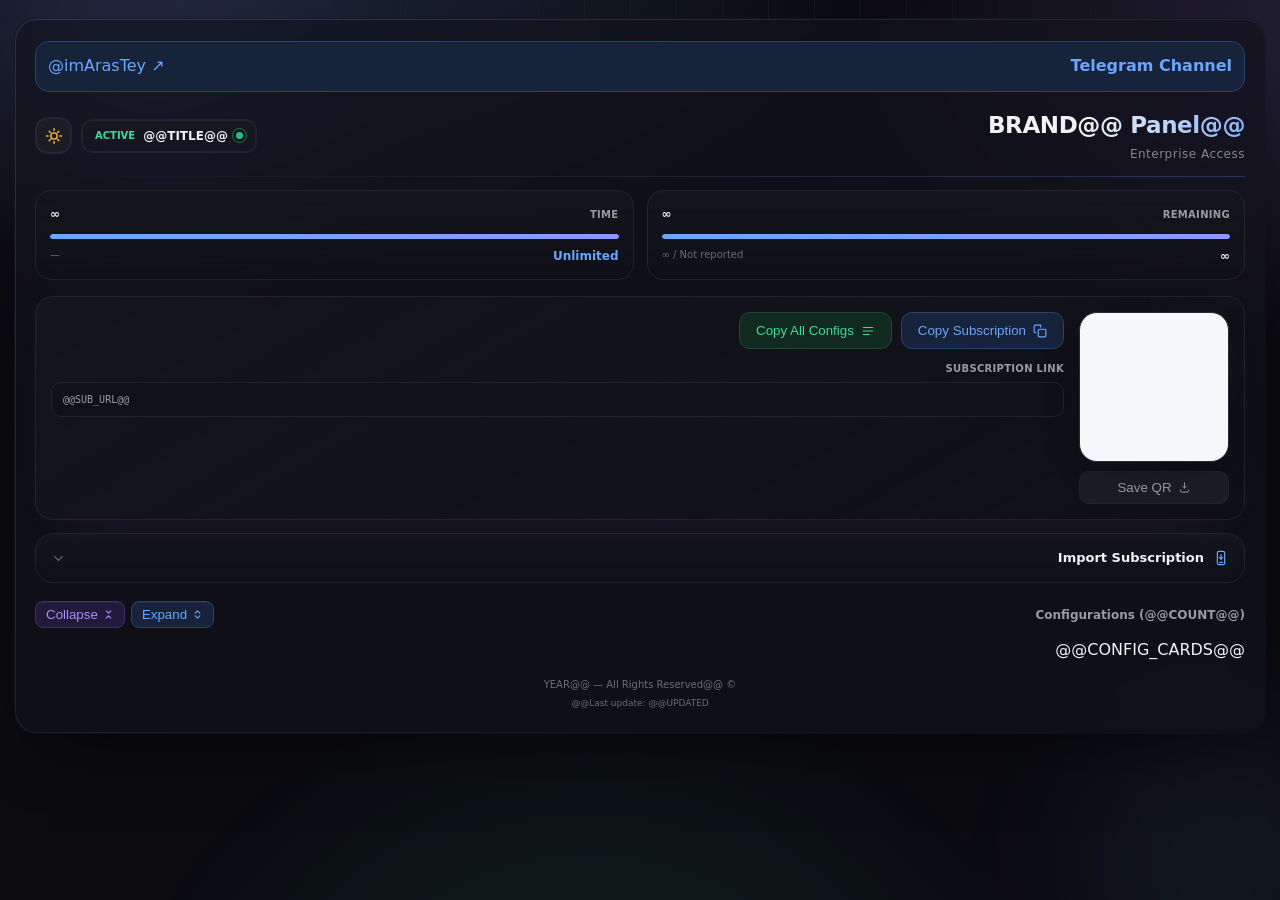
==== console/api/lunel_console/services/subscription.html @ 228e1fcc "feat: redesign both panels with motion system, add data management, remove orphan panel.py" ====
<!DOCTYPE html>
<html lang="fa" dir="rtl" data-theme="dark">
<head>
<meta charset="UTF-8">
<meta name="viewport" content="width=device-width, initial-scale=1.0">
<meta name="color-scheme" content="dark light">
<meta name="theme-color" content="#0b0b10" id="metaThemeColor">
<meta name="robots" content="noindex, nofollow">
<title>@@BRAND@@ Panel</title>
<script>
(function(){try{var s=localStorage.getItem('vpn_theme');document.documentElement.setAttribute('data-theme',s==='light'?'light':'dark');}catch(e){document.documentElement.setAttribute('data-theme','dark');}})();
</script>
<style>
*{margin:0;padding:0;box-sizing:border-box;-webkit-tap-highlight-color:transparent;-webkit-touch-callout:none}
*:focus,*:focus-visible,*:active{outline:none!important;box-shadow:none!important}
button::-moz-focus-inner{border:0}
:root,html[data-theme="dark"]{--bg:#0b0b10;--card:#121219;--card-border:#22222c;--fg:#f2f2f5;--muted:#9a9aa4;--dim:#6c6c78;--code:#9a9aa4;--line:#23232e;--soft:#181820;--panel:#15151d;--panel-border:#23232e;--raise:#1c1c25;--raise-hover:#26262f;--inset:#101017;--track:#26262f;--blue:#6aa6ff;--blue-bg:#16233a;--blue-bg-hover:#1d3050;--blue-border:#26456f;--green:#3ddc9a;--green-bg:#12291f;--green-bg-hover:#173726;--green-border:#1f4a34;--amber:#f2b544;--amber-bg:#2a2213;--amber-bg-hover:#372c17;--amber-border:#4a3a1c;--violet:#a98bfa;--violet-bg:#221a3a;--violet-bg-hover:#2d2250;--violet-border:#3d2f6b;--red:#f87171;--ok:#22c07f;--warn:#e0a020;--danger:#ef4444;--time:#4a8dff;--qr-plate:#f6f7fb;--qr-plate-border:#2a2a36;--qr-ink:#0b0b10;--qr-eye:#0a5fd8;--sel:rgba(255,255,255,.14);--icon-sun:block;--icon-moon:none}
html[data-theme="light"]{--bg:#f2f4f8;--card:#ffffff;--card-border:#e2e6ee;--fg:#111827;--muted:#5b6473;--dim:#8b93a3;--code:#475569;--line:#e5e8ef;--soft:#f5f7fa;--panel:#f8f9fc;--panel-border:#e5e8ef;--inset:#f1f3f8;--raise:#f1f3f8;--raise-hover:#e6e9f1;--track:#e2e6ee;--blue:#0a5fd8;--blue-bg:#e8f0fe;--blue-bg-hover:#d8e6fd;--blue-border:#bcd4f8;--green:#047857;--green-bg:#e6f5ef;--green-bg-hover:#d6efe4;--green-border:#bfe3d3;--amber:#a16207;--amber-bg:#fdf3e0;--amber-bg-hover:#fbebcd;--amber-border:#f2ddb4;--violet:#6d28d9;--violet-bg:#f0eafd;--violet-bg-hover:#e6dcfb;--violet-border:#d8c9f6;--red:#dc2626;--ok:#059669;--warn:#d97706;--danger:#dc2626;--time:#0a5fd8;--qr-plate:#ffffff;--qr-plate-border:#e2e6ee;--qr-ink:#111827;--qr-eye:#0a5fd8;--sel:rgba(17,24,39,.12);--icon-sun:none;--icon-moon:block}
:root{--e:cubic-bezier(.22,1,.36,1);--e2:cubic-bezier(.4,0,.2,1);--t1:.16s;--t2:.26s;--t3:.36s}
::selection{background:var(--sel);color:inherit}
html{scroll-behavior:smooth}
html,body{background:var(--bg)}
body{font-family:'Inter',system-ui,-apple-system,'Segoe UI',Tahoma,sans-serif;color:var(--fg);min-height:100vh;display:flex;align-items:flex-start;justify-content:center;padding:18px 14px;-webkit-font-smoothing:antialiased;line-height:1.55;overflow-x:hidden}
button,.head,.import-head,.qr-plate,.user-area,.badge,.num,.os-title,.label{-webkit-user-select:none;-moz-user-select:none;user-select:none}
.theming .tz,.theming body{transition:background-color var(--t3) var(--e2),color var(--t3) var(--e2),border-color var(--t3) var(--e2)}
.container{width:100%;max-width:800px;margin:0 auto}
.card{background:var(--card);border:1px solid var(--card-border);border-radius:16px;padding:22px 20px;animation:rise .34s var(--e) both}
@keyframes rise{from{opacity:0;transform:translate3d(0,10px,0)}to{opacity:1;transform:none}}
@keyframes grow{from{transform:scaleX(0)}to{transform:scaleX(1)}}
@keyframes qrin{from{opacity:0;transform:scale(.96)}to{opacity:1;transform:none}}
.header-section{display:flex;flex-wrap:wrap;align-items:center;justify-content:space-between;gap:12px;margin-bottom:18px}
.header-title{font-size:21px;font-weight:700;letter-spacing:-.2px}
.header-sub{font-size:12px;color:var(--muted);margin-top:2px}
.header-right{display:flex;align-items:center;gap:9px;flex-wrap:wrap}
.user-area{display:flex;align-items:center;gap:8px;padding:7px 13px;border-radius:11px;background:var(--soft);border:1px solid var(--line);font-size:12px;max-width:100%}
.user-area .uname{font-weight:600;overflow:hidden;text-overflow:ellipsis;white-space:nowrap;max-width:160px}
.user-area .st{font-size:10px;font-weight:700;text-transform:uppercase}
.dot-status{width:7px;height:7px;border-radius:50%;flex:0 0 auto}
.s-active .dot-status{background:var(--ok)}.s-active .st{color:var(--green)}
.s-disabled .dot-status{background:var(--dim)}.s-disabled .st{color:var(--dim)}
.s-expired .dot-status,.s-limited .dot-status{background:var(--danger)}
.s-expired .st,.s-limited .st{color:var(--red)}
.theme-toggle{width:37px;height:37px;flex:0 0 auto;border-radius:12px;border:1px solid var(--line);background:var(--raise);color:var(--fg);cursor:pointer;display:grid;place-items:center;transition:background-color var(--t1) var(--e2),transform var(--t1) var(--e2)}
.theme-toggle:hover{background:var(--raise-hover)}
.theme-toggle:active{transform:scale(.93)}
.theme-toggle svg{width:18px;height:18px}
.theme-toggle .i-sun{display:var(--icon-sun);color:var(--amber)}
.theme-toggle .i-moon{display:var(--icon-moon);color:var(--blue)}
.stats-grid{display:grid;grid-template-columns:1fr 1fr;gap:11px;margin-bottom:16px}
.stat-card{background:var(--panel);border:1px solid var(--panel-border);border-radius:13px;padding:14px}
.stat-card .label{display:flex;align-items:center;justify-content:space-between;color:var(--muted);font-size:10px;font-weight:600;text-transform:uppercase;letter-spacing:.3px}
.stat-card .label .pct{color:var(--fg);font-size:12px;font-weight:700}
.stat-card .bar{height:5px;border-radius:5px;background:var(--track);overflow:hidden;margin:10px 0 8px}
.stat-card .bar .fill{height:100%;border-radius:5px;transform-origin:right center;animation:grow .6s var(--e) both}
.stat-card .values{display:flex;justify-content:space-between;color:var(--dim);font-size:10px;gap:8px}
.stat-card .values b{color:var(--fg);font-size:12px}
.subscription-section{display:flex;gap:15px;align-items:flex-start;padding:15px;border-radius:13px;margin-bottom:13px;background:var(--panel);border:1px solid var(--panel-border)}
.qr-col{display:flex;flex-direction:column;align-items:center;gap:9px;flex-shrink:0}
.qr-plate{width:150px;height:150px;border-radius:18px;background:var(--qr-plate);border:1px solid var(--qr-plate-border);display:grid;place-items:center;cursor:pointer;overflow:hidden;transition:transform var(--t2) var(--e),border-color var(--t2) var(--e2)}
.qr-plate:hover{transform:translate3d(0,-2px,0);border-color:var(--qr-eye)}
.qr-plate:active{transform:scale(.98)}
.qr-plate svg,.qr-plate canvas,.qr-plate img{width:100%!important;height:100%!important;display:block;animation:qrin .3s var(--e) both}
.qr-save{display:inline-flex;align-items:center;justify-content:center;gap:6px;width:100%;padding:8px 0;border-radius:10px;border:1px solid var(--line);background:var(--raise);color:var(--muted);font:600 10px inherit;cursor:pointer;transition:background-color var(--t1) var(--e2),color var(--t1) var(--e2),transform var(--t1) var(--e2)}
.qr-save:hover{background:var(--raise-hover);color:var(--fg);transform:translate3d(0,-1px,0)}
.qr-save:active{transform:scale(.96)}
.qr-save svg{width:13px;height:13px}
.qr-save.done{background:var(--green-bg);color:var(--green);border-color:var(--green-border)}
.subscription-info{flex:1;min-width:0}
.actions-row{display:flex;gap:9px;flex-wrap:wrap;margin-bottom:12px}
.btn{display:inline-flex;align-items:center;justify-content:center;gap:7px;padding:10px 16px;border-radius:11px;border:1px solid var(--line);background:var(--raise);color:var(--fg);font:600 11px inherit;cursor:pointer;transition:background-color var(--t1) var(--e2),color var(--t1) var(--e2),transform var(--t1) var(--e2)}
.btn:hover{background:var(--raise-hover);transform:translate3d(0,-1px,0)}
.btn:active{transform:scale(.97)}
.btn svg{width:14px;height:14px;flex:0 0 auto}
.btn-primary{background:var(--blue-bg);color:var(--blue);border-color:var(--blue-border)}
.btn-primary:hover{background:var(--blue-bg-hover)}
.btn-success{background:var(--green-bg);color:var(--green);border-color:var(--green-border)}
.btn-success:hover{background:var(--green-bg-hover)}
.btn.done{background:var(--green-bg)!important;color:var(--green)!important;border-color:var(--green-border)!important}
.link-label{font-size:10px;color:var(--muted);font-weight:600;margin-bottom:5px;text-transform:uppercase;letter-spacing:.3px}
.link-url{padding:9px 11px;border-radius:10px;background:var(--inset);border:1px solid var(--panel-border);color:var(--code);font:10px/1.5 ui-monospace,Menlo,monospace;direction:ltr;text-align:left;overflow:hidden;text-overflow:ellipsis;white-space:nowrap}
.import-block{border:1px solid var(--line);border-radius:13px;background:var(--panel);margin-bottom:18px;overflow:hidden;transition:border-color var(--t2) var(--e2)}
.import-block.open{border-color:var(--blue-border)}
.import-head{display:flex;align-items:center;justify-content:space-between;gap:9px;padding:14px 15px;cursor:pointer;transition:background-color var(--t1) var(--e2)}
.import-head:hover{background:var(--soft)}
.import-head .t{display:flex;align-items:center;gap:9px;font-size:13px;font-weight:600}
.import-head svg.ic{width:16px;height:16px;color:var(--blue)}
.import-head .chev{color:var(--dim);display:flex}
.import-head .chev svg{transition:transform var(--t3) var(--e)}
.import-block.open .import-head .chev svg{transform:rotate(180deg)}
.acc{display:grid;grid-template-rows:0fr;transition:grid-template-rows var(--t3) var(--e)}
.open>.acc,.cfg-card.open .acc{grid-template-rows:1fr}
.acc>.clip{overflow:hidden;min-height:0}
.acc>.clip>.inner{opacity:0;transform:translate3d(0,-5px,0);transition:opacity var(--t2) var(--e2),transform var(--t2) var(--e2)}
.open>.acc>.clip>.inner,.cfg-card.open .acc>.clip>.inner{opacity:1;transform:none;transition-delay:.05s}
.no-anim .acc,.no-anim .acc>.clip>.inner{transition:none!important}
.import-inner{padding:0 15px 15px}
.os-group{margin-top:13px}
.os-title{font-size:10px;color:var(--muted);font-weight:700;text-transform:uppercase;letter-spacing:.4px;margin-bottom:8px}
.app-row{display:flex;flex-wrap:wrap;gap:8px}
.app-item{display:inline-flex;align-items:stretch;border:1px solid var(--line);border-radius:11px;overflow:hidden;background:var(--raise);transition:transform var(--t1) var(--e2)}
.app-item:hover{transform:translate3d(0,-1px,0)}
.app-btn{display:inline-flex;align-items:center;gap:8px;padding:9px 14px;border:0;background:transparent;color:var(--fg);font:600 11px inherit;cursor:pointer;transition:background-color var(--t1) var(--e2)}
.app-btn:hover{background:var(--raise-hover)}
.app-btn svg{width:14px;height:14px;color:var(--blue)}
.app-get{display:inline-flex;align-items:center;justify-content:center;padding:0 11px;border:0;border-right:1px solid var(--line);background:var(--soft);color:var(--muted);cursor:pointer;transition:background-color var(--t1) var(--e2),color var(--t1) var(--e2)}
.app-get:hover{background:var(--raise-hover);color:var(--fg)}
.app-get svg{width:15px;height:15px}
.import-note{margin-top:14px;font-size:10px;color:var(--dim);line-height:1.8}
.configs-header{display:flex;justify-content:space-between;align-items:center;gap:9px;margin-bottom:10px;color:var(--muted);font-size:12px;font-weight:600}
.controls-group{display:flex;gap:6px}
.control-btn{display:inline-flex;align-items:center;gap:5px;border-radius:8px;padding:6px 10px;height:27px;font:700 9px inherit;cursor:pointer;line-height:1;border:1px solid var(--line);background:var(--raise);color:var(--muted);transition:background-color var(--t1) var(--e2),transform var(--t1) var(--e2)}
.control-btn svg{width:11px;height:11px}
.control-btn:hover{transform:translate3d(0,-1px,0)}
.control-btn:active{transform:scale(.94)}
.control-btn.expand{background:var(--blue-bg);color:var(--blue);border-color:var(--blue-border)}
.control-btn.expand:hover{background:var(--blue-bg-hover)}
.control-btn.collapse{background:var(--violet-bg);color:var(--violet);border-color:var(--violet-border)}
.control-btn.collapse:hover{background:var(--violet-bg-hover)}
.config-list{display:grid;gap:8px}
.cfg-card{border-radius:13px;background:var(--panel);border:1px solid var(--line);transition:border-color var(--t2) var(--e2)}
.cfg-card:not(.open){content-visibility:auto;contain-intrinsic-size:auto 58px}
.cfg-card.open{border-color:var(--blue-border)}
.cfg-card .head{display:flex;align-items:center;gap:11px;padding:12px 14px;cursor:pointer;transition:background-color var(--t1) var(--e2)}
.cfg-card .head:hover{background:var(--soft)}
.cfg-card .num{width:28px;height:28px;min-width:28px;border-radius:9px;display:grid;place-items:center;background:var(--soft);color:var(--dim);font-size:10px;font-weight:700;transition:background-color var(--t2) var(--e2),color var(--t2) var(--e2)}
.cfg-card.open .num{background:var(--blue-bg);color:var(--blue)}
.cfg-card .flag{font-size:17px;line-height:1}
.cfg-card .info{min-width:0;flex:1}
.cfg-card .name{display:block;max-width:100%;font:500 12px ui-monospace,Menlo,monospace;color:var(--fg);white-space:nowrap;overflow:hidden;text-overflow:ellipsis}
.cfg-card .host{display:block;max-width:100%;font:10px ui-monospace,Menlo,monospace;color:var(--dim);direction:ltr;text-align:left;margin-top:3px;white-space:nowrap;overflow:hidden;text-overflow:ellipsis}
.cfg-card .badges{display:flex;gap:5px;flex-wrap:wrap;justify-content:flex-end}
.cfg-card .badge{font-size:9px;font-weight:700;padding:4px 8px;border-radius:6px;text-transform:uppercase;white-space:nowrap;background:var(--soft);color:var(--muted)}
.cfg-card .badge.vless,.cfg-card .badge.ws{background:var(--blue-bg);color:var(--blue)}
.cfg-card .badge.vmess{background:var(--green-bg);color:var(--green)}
.cfg-card .badge.trojan,.cfg-card .badge.xhttp{background:var(--amber-bg);color:var(--amber)}
.cfg-card .badge.ss{background:var(--violet-bg);color:var(--red)}
.cfg-card .badge.reality,.cfg-card .badge.grpc{background:var(--violet-bg);color:var(--violet)}
.cfg-card .badge.tls{background:var(--blue-bg);color:var(--blue)}
.cfg-card .arrow{color:var(--dim);flex:0 0 auto;display:flex}
.cfg-card .arrow svg{width:14px;height:14px;display:block;transition:transform var(--t3) var(--e)}
.cfg-card.open .arrow svg{transform:rotate(180deg)}
.cfg-inner{padding:0 14px 14px}
.details-grid{display:grid;grid-template-columns:repeat(3,1fr);gap:6px;padding:9px;border-radius:11px;background:var(--inset);margin-bottom:9px}
.detail-item{padding:8px;border-radius:9px;background:var(--soft);min-width:0}
.detail-item label{display:block;font-size:8px;color:var(--dim);text-transform:uppercase;font-weight:700;letter-spacing:.3px}
.detail-item span{display:block;margin-top:3px;font:10px ui-monospace,Menlo,monospace;color:var(--muted);direction:ltr;text-align:left;white-space:nowrap;overflow:hidden;text-overflow:ellipsis}
.link-row{display:flex;gap:8px;align-items:center}
.link-row input{flex:1;min-width:0;padding:9px 11px;border-radius:9px;border:1px solid var(--panel-border);background:var(--inset);color:var(--code);font:9px ui-monospace,Menlo,monospace;direction:ltr}
.copy-btn{display:inline-flex;align-items:center;justify-content:center;gap:6px;padding:0 14px;height:33px;border-radius:9px;border:1px solid var(--line);background:var(--raise);color:var(--fg);font:600 10px inherit;cursor:pointer;white-space:nowrap;transition:background-color var(--t1) var(--e2),color var(--t1) var(--e2),transform var(--t1) var(--e2)}
.copy-btn svg{width:12px;height:12px}
.copy-btn:hover{background:var(--raise-hover)}
.copy-btn:active{transform:scale(.96)}
.copy-btn.done{background:var(--green-bg);color:var(--green);border-color:var(--green-border)}
.empty-configs{padding:26px;text-align:center;color:var(--muted);font-size:14px;border:1px dashed var(--line);border-radius:13px;background:var(--panel)}
.meta-row{margin-top:16px;display:flex;flex-wrap:wrap;gap:7px 16px;font-size:10px;color:var(--dim)}
.footer{margin-top:14px;text-align:center;font-size:10px;color:var(--dim)}
.footer .update{font-size:9px;margin-top:4px}
@media(max-width:620px){.card{padding:18px 15px}.stats-grid{grid-template-columns:1fr;gap:9px}.subscription-section{flex-direction:column;align-items:center}.subscription-info{width:100%}.actions-row{justify-content:center}.actions-row .btn{flex:1 1 auto}.details-grid{grid-template-columns:repeat(2,1fr)}}
@media(max-width:430px){body{padding:12px 10px}.header-section{align-items:flex-start;flex-direction:column}.header-right{width:100%;justify-content:space-between}.cfg-card .host{display:none}.cfg-card .name{max-width:135px}.cfg-card .badges .badge:nth-child(n+3){display:none}.link-row{flex-wrap:wrap}.link-row input{width:100%;flex:1 0 100%}.copy-btn{height:35px;flex:1}}
.container,.card,.config-list,.cfg-card,.acc,.clip,.subscription-section{min-width:0;max-width:100%}
.config-list{grid-template-columns:minmax(0,1fr)}
.details-grid{grid-template-columns:repeat(3,minmax(0,1fr))}
.channel-banner{display:flex;flex-wrap:wrap;justify-content:space-between;gap:8px;padding:12px;margin-bottom:16px;border:1px solid var(--blue-border);border-radius:11px;background:var(--blue-bg);color:var(--blue);text-decoration:none;overflow-wrap:anywhere}
.channel-note{font-size:12px;color:var(--muted);margin-bottom:8px}
@media(max-width:620px){.details-grid{grid-template-columns:repeat(2,minmax(0,1fr))}.configs-header{flex-wrap:wrap}.cfg-card .head{gap:6px;padding:12px 9px}.cfg-card .badges{max-width:100px}.cfg-card .name{max-width:100%}.btn,.copy-btn,.control-btn,.app-btn,.app-get,.theme-toggle{min-height:44px}.link-row input{font-size:16px}.subscription-info{flex:auto}.channel-banner{font-size:13px}}
/* ═══════════════ Aurora FX · Glass · Motion ═══════════════ */
:root,html[data-theme="dark"]{--glow-a:rgba(106,166,255,.20);--glow-b:rgba(169,139,250,.18);--glow-c:rgba(61,220,154,.12);--glass:rgba(19,19,27,.66);--hair:rgba(255,255,255,.06)}
html[data-theme="light"]{--glow-a:rgba(10,95,216,.16);--glow-b:rgba(109,40,217,.14);--glow-c:rgba(4,120,87,.10);--glass:rgba(255,255,255,.82);--hair:rgba(16,24,40,.06)}
html{background:var(--bg)}
body{background:transparent}
.bg-fx{position:fixed;inset:0;z-index:-1;overflow:hidden;pointer-events:none;background:radial-gradient(1100px 620px at 18% -12%,var(--glow-a),transparent 62%),radial-gradient(900px 520px at 108% 4%,var(--glow-b),transparent 60%),radial-gradient(760px 620px at 46% 118%,var(--glow-c),transparent 62%)}
.bg-fx::before{content:"";position:absolute;inset:-60px;background-image:linear-gradient(var(--line) 1px,transparent 1px),linear-gradient(90deg,var(--line) 1px,transparent 1px);background-size:46px 46px;opacity:.5;-webkit-mask-image:radial-gradient(ellipse 80% 60% at 50% 0%,#000 5%,transparent 72%);mask-image:radial-gradient(ellipse 80% 60% at 50% 0%,#000 5%,transparent 72%);animation:gridDrift 30s linear infinite}
.bg-fx::after{content:"";position:absolute;width:46vmax;height:46vmax;left:-12vmax;top:-16vmax;border-radius:50%;background:radial-gradient(circle,var(--glow-b),transparent 62%);filter:blur(50px);opacity:.55;animation:orbA 22s ease-in-out infinite alternate}
.orb{position:absolute;width:38vmax;height:38vmax;right:-14vmax;bottom:-16vmax;border-radius:50%;background:radial-gradient(circle,var(--glow-a),transparent 62%);filter:blur(52px);opacity:.5;animation:orbB 26s ease-in-out infinite alternate}
@keyframes gridDrift{to{transform:translate3d(46px,46px,0)}}
@keyframes orbA{from{transform:translate3d(0,0,0) scale(1)}to{transform:translate3d(9vmax,7vmax,0) scale(1.18)}}
@keyframes orbB{from{transform:translate3d(0,0,0) scale(1.1)}to{transform:translate3d(-8vmax,-6vmax,0) scale(.92)}}
.card{position:relative;background:var(--glass);border:1px solid transparent;border-radius:22px;box-shadow:0 28px 70px -34px rgba(0,0,0,.72),0 1px 0 0 var(--hair) inset;backdrop-filter:blur(20px) saturate(150%);-webkit-backdrop-filter:blur(20px) saturate(150%);animation:rise .55s var(--e) both}
.card::before{content:"";position:absolute;inset:0;border-radius:inherit;padding:1px;background:linear-gradient(120deg,var(--glow-a),transparent 38%,transparent 62%,var(--glow-b));background-size:220% 220%;-webkit-mask:linear-gradient(#000 0 0) content-box,linear-gradient(#000 0 0);-webkit-mask-composite:xor;mask-composite:exclude;pointer-events:none;animation:borderFlow 16s linear infinite}
@keyframes borderFlow{0%{background-position:0% 50%}100%{background-position:220% 50%}}
.card>*{animation:rise .6s var(--e) both}
.card>*:nth-child(1){animation-delay:.02s}.card>*:nth-child(2){animation-delay:.09s}.card>*:nth-child(3){animation-delay:.16s}
.card>*:nth-child(4){animation-delay:.23s}.card>*:nth-child(5){animation-delay:.3s}.card>*:nth-child(6){animation-delay:.37s}
.card>*:nth-child(7){animation-delay:.44s}.card>*:nth-child(8){animation-delay:.51s}
.header-section{position:relative;margin-bottom:26px}
.header-section::after{content:"";position:absolute;left:0;right:0;bottom:-13px;height:1px;background:linear-gradient(90deg,transparent,var(--glow-a),var(--blue-border),transparent);background-size:220% 100%;animation:borderFlow 11s linear infinite}
.header-title{font-size:23px;letter-spacing:-.4px;background:linear-gradient(94deg,var(--fg) 18%,var(--blue) 52%,var(--violet) 92%);background-size:220% 100%;-webkit-background-clip:text;background-clip:text;color:transparent;animation:borderFlow 9s ease-in-out infinite alternate}
.header-sub{letter-spacing:.5px;opacity:.85}
.user-area{background:linear-gradient(180deg,var(--soft),transparent);box-shadow:0 0 0 1px var(--hair) inset;transition:transform var(--t2) var(--e),box-shadow var(--t2) var(--e2)}
.user-area:hover{transform:translateY(-2px);box-shadow:0 10px 26px -18px var(--glow-a),0 0 0 1px var(--hair) inset}
.dot-status{position:relative}
.s-active .dot-status::after{content:"";position:absolute;inset:-4px;border-radius:50%;border:1.5px solid var(--ok);opacity:.55;animation:pulseRing 2.4s ease-out infinite}
@keyframes pulseRing{0%{transform:scale(.55);opacity:.65}100%{transform:scale(1.7);opacity:0}}
.theme-toggle{box-shadow:0 0 0 1px var(--hair) inset}
.theme-toggle:hover{transform:translateY(-2px) rotate(-12deg);box-shadow:0 10px 24px -16px var(--glow-b)}
.stats-grid{gap:13px}
.stat-card{position:relative;overflow:hidden;background:linear-gradient(180deg,var(--panel),transparent);border-radius:16px;transition:transform var(--t2) var(--e),border-color var(--t2) var(--e2),box-shadow var(--t2) var(--e2)}
.stat-card::after{content:"";position:absolute;inset:0;background:radial-gradient(120px 60px at 82% 0%,var(--glow-a),transparent 70%);opacity:0;transition:opacity var(--t3) var(--e2);pointer-events:none}
.stat-card:hover{transform:translateY(-3px);border-color:var(--blue-border);box-shadow:0 18px 40px -26px var(--glow-a)}
.stat-card:hover::after{opacity:1}
.stat-card .bar .fill{position:relative;overflow:hidden;background:linear-gradient(90deg,var(--blue),var(--violet));background-size:200% 100%;animation:grow .9s var(--e) both,borderFlow 4s linear infinite}
.stat-card .bar .fill::after{content:"";position:absolute;inset:0;background:linear-gradient(90deg,transparent,rgba(255,255,255,.4),transparent);transform:translateX(-100%);animation:sweep 3.6s ease-in-out infinite}
@keyframes sweep{0%{transform:translateX(-100%)}55%,100%{transform:translateX(100%)}}
.subscription-section{background:linear-gradient(150deg,var(--panel),transparent);border-radius:18px;box-shadow:0 20px 50px -34px var(--glow-b)}
.qr-col{position:relative}
.qr-col::before{content:"";position:absolute;inset:6px 4px 46px;border-radius:24px;background:conic-gradient(from 0deg,transparent,var(--glow-b),transparent 38%,var(--glow-a),transparent 72%);filter:blur(13px);opacity:.55;pointer-events:none;animation:spin 9s linear infinite}
@keyframes spin{to{transform:rotate(360deg)}}
.qr-plate{position:relative;z-index:1;box-shadow:0 14px 34px -18px rgba(0,0,0,.7);animation:qrin .5s var(--e) both}
.qr-plate:hover{transform:translate3d(0,-4px,0) scale(1.02)}
.link-url{cursor:pointer;transition:border-color var(--t2) var(--e2),background-color var(--t2) var(--e2),color var(--t2) var(--e2)}
.link-url:hover{border-color:var(--blue-border);color:var(--fg)}
.link-url.copied{background:var(--green-bg);border-color:var(--green-border);color:var(--green)}
.import-block{border-radius:18px;background:linear-gradient(180deg,var(--panel),transparent);box-shadow:0 18px 44px -34px rgba(0,0,0,.6)}
.import-block.open{box-shadow:0 22px 54px -30px var(--glow-a);border-color:var(--blue-border)}
.import-block.open .os-group{animation:rise .5s var(--e) both}
.import-block.open .os-group:nth-child(2){animation-delay:.07s}
.import-block.open .os-group:nth-child(3){animation-delay:.14s}
.import-block.open .os-group:nth-child(4){animation-delay:.21s}
.import-head .t svg.ic{animation:floaty 3.6s ease-in-out infinite}
@keyframes floaty{0%,100%{transform:translateY(0)}50%{transform:translateY(-3px)}}
.app-item{border-radius:12px;box-shadow:0 1px 0 0 var(--hair) inset;transition:transform var(--t2) var(--e),box-shadow var(--t2) var(--e2),border-color var(--t2) var(--e2)}
.app-item:hover{transform:translateY(-3px) scale(1.02);border-color:var(--blue-border);box-shadow:0 16px 34px -22px var(--glow-a)}
.os-title{letter-spacing:.6px}
.control-btn{box-shadow:0 1px 0 0 var(--hair) inset}
.control-btn:hover{box-shadow:0 10px 22px -16px var(--glow-a)}
.config-list{gap:10px}
.cfg-card{animation:rise .5s var(--e) both;background:linear-gradient(180deg,var(--panel),transparent);box-shadow:0 1px 0 0 var(--hair) inset;transition:transform var(--t2) var(--e),border-color var(--t2) var(--e2),box-shadow var(--t2) var(--e2)}
.cfg-card:hover{border-color:var(--blue-border);transform:translateY(-1px);box-shadow:0 18px 40px -30px var(--glow-b)}
.cfg-card.open{border-color:var(--blue-border);box-shadow:0 22px 52px -30px var(--glow-a)}
.cfg-card .head:hover{background:linear-gradient(90deg,var(--soft),transparent)}
.cfg-card.open .num{animation:numPop .4s var(--e)}
@keyframes numPop{0%{transform:scale(.7)}60%{transform:scale(1.14)}100%{transform:scale(1)}}
.cfg-card .badge{transition:transform var(--t2) var(--e),box-shadow var(--t2) var(--e2)}
.cfg-card:hover .badge{transform:translateY(-1px)}
.cfg-card.open .badge{box-shadow:0 0 0 1px var(--hair) inset,0 6px 16px -12px var(--glow-b)}
.detail-item{transition:transform var(--t2) var(--e),background-color var(--t2) var(--e2)}
.detail-item:hover{transform:translateY(-2px);background:var(--raise)}
.channel-banner{position:relative;overflow:hidden;border-radius:14px;box-shadow:0 16px 38px -28px var(--glow-a);transition:transform var(--t2) var(--e),box-shadow var(--t2) var(--e2)}
.channel-banner::after{content:"";position:absolute;inset:0;background:linear-gradient(90deg,transparent,rgba(255,255,255,.22),transparent);transform:translateX(-100%);animation:sweep 5.5s ease-in-out infinite;pointer-events:none}
.channel-banner:hover{transform:translateY(-2px);box-shadow:0 20px 44px -26px var(--glow-a)}
.footer{opacity:.8}
.btn,.control-btn,.copy-btn,.app-btn,.app-get,.qr-save,.theme-toggle{position:relative;overflow:hidden}
.btn:hover{transform:translate3d(0,-2px,0);box-shadow:0 14px 30px -20px var(--glow-a)}
.btn-primary:hover{box-shadow:0 16px 34px -18px var(--glow-a)}
.btn-success:hover{box-shadow:0 16px 34px -18px var(--glow-c)}
.copy-btn:hover{transform:translate3d(0,-2px,0);box-shadow:0 12px 26px -18px var(--glow-b)}
.ripple{position:absolute;border-radius:50%;background:currentColor;opacity:.2;transform:scale(0);animation:rip .62s var(--e2) forwards;pointer-events:none}
@keyframes rip{to{transform:scale(2.7);opacity:0}}
.btn:focus-visible,.control-btn:focus-visible,.copy-btn:focus-visible,.app-btn:focus-visible,.app-get:focus-visible,.qr-save:focus-visible,.theme-toggle:focus-visible,.link-url:focus-visible{outline:2px solid var(--blue)!important;outline-offset:2px!important;box-shadow:none!important}
::-webkit-scrollbar{width:10px;height:10px}
::-webkit-scrollbar-thumb{background:var(--track);border-radius:10px;border:3px solid transparent;background-clip:content-box}
::-webkit-scrollbar-thumb:hover{background:var(--dim);background-clip:content-box}
@media(max-width:620px){.orb,.bg-fx::after{filter:blur(34px);opacity:.42}.card{border-radius:18px;padding:18px 15px}.header-title{font-size:20px}.qr-col::before{filter:blur(9px)}}
@media(prefers-reduced-motion:reduce){*,*::before,*::after{animation-duration:.001ms!important;animation-iteration-count:1!important;transition-duration:.001ms!important}}
</style>
</head>
<body>
<div class="bg-fx" aria-hidden="true"><div class="orb"></div></div>
<div class="container">
 <div class="card tz">

  <a class="channel-banner" href="https://t.me/imArasTey" target="_blank" rel="noopener noreferrer"><strong>Telegram Channel</strong><span dir="ltr">@imArasTey ↗</span></a>
  <div class="header-section">
   <div class="header-left">
    <div class="header-title">@@BRAND@@ Panel</div>
    <div class="header-sub">Enterprise Access</div>
   </div>
   <div class="header-right">
    <div class="user-area s-active">
     <span class="dot-status"></span>
     <span class="uname">@@TITLE@@</span>
     <span class="st">Active</span>
    </div>
    <button type="button" class="theme-toggle" id="themeToggle" title="Switch theme" aria-label="Switch theme">
     <svg class="i-sun" viewBox="0 0 24 24" fill="none" stroke="currentColor" stroke-width="1.9" stroke-linecap="round"><circle cx="12" cy="12" r="4.2"/><path d="M12 2.4v2.2M12 19.4v2.2M4.2 12H2M22 12h-2.2M5.6 5.6l1.6 1.6M16.8 16.8l1.6 1.6M18.4 5.6l-1.6 1.6M7.2 16.8l-1.6 1.6"/></svg>
     <svg class="i-moon" viewBox="0 0 24 24" fill="none" stroke="currentColor" stroke-width="1.9" stroke-linecap="round" stroke-linejoin="round"><path d="M20.5 14.3A8.6 8.6 0 0 1 9.7 3.5a8.6 8.6 0 1 0 10.8 10.8z"/></svg>
    </button>
   </div>
  </div>


  <div class="stats-grid">
   <div class="stat-card tz">
    <div class="label"><span>Remaining</span><span class="pct">∞</span></div>
    <div class="bar"><div class="fill" style="width:100%"></div></div>
    <div class="values"><b>∞</b><span>Not reported / ∞</span></div>
   </div>
   <div class="stat-card tz">
    <div class="label"><span>Time</span><span class="pct">∞</span></div>
    <div class="bar"><div class="fill" style="width:100%"></div></div>
    <div class="values"><b style="color:var(--blue)">Unlimited</b><span>—</span></div>
   </div>
  </div>

  <div class="subscription-section tz">
   <div class="qr-col">
    <div class="qr-plate" id="qrPlate" title="Save QR"></div>
    <button type="button" class="qr-save" id="downloadQrBtn">
     <svg viewBox="0 0 24 24" fill="none" stroke="currentColor" stroke-width="1.8" stroke-linecap="round" stroke-linejoin="round"><path d="M12 3.5v9.5"/><polyline points="8.5 9.5 12 13 15.5 9.5"/><path d="M4.5 16.5v1.7A2.3 2.3 0 0 0 6.8 20.5h10.4a2.3 2.3 0 0 0 2.3-2.3v-1.7"/></svg>
     <span class="lbl">Save QR</span>
    </button>
   </div>
   <div class="subscription-info">
    <div class="actions-row">
     <button type="button" class="btn btn-primary" id="copySubBtn">
      <svg viewBox="0 0 24 24" fill="none" stroke="currentColor" stroke-width="2" stroke-linecap="round" stroke-linejoin="round"><rect x="9" y="9" width="13" height="13" rx="2"/><path d="M5 15H4a2 2 0 0 1-2-2V4a2 2 0 0 1 2-2h9v3"/></svg>
      <span class="lbl">Copy Subscription</span>
     </button>
     <button type="button" class="btn btn-success" id="copyAllBtn">
      <svg viewBox="0 0 24 24" fill="none" stroke="currentColor" stroke-width="2" stroke-linecap="round"><path d="M4 6h16M4 12h16M4 18h10"/></svg>
      <span class="lbl">Copy All Configs</span>
     </button>
    </div>
    <div class="link-label">Subscription Link</div>
    <div class="link-url" id="subLink">@@SUB_URL@@</div>
   </div>
  </div>

  <div class="import-block tz" id="importBlock">
   <div class="import-head" id="importToggle">
    <span class="t">
     <svg class="ic" viewBox="0 0 24 24" fill="none" stroke="currentColor" stroke-width="1.8" stroke-linecap="round" stroke-linejoin="round"><rect x="6.5" y="2" width="11" height="20" rx="2.5"/><path d="M12 7v6.5"/><polyline points="9.5 11 12 13.5 14.5 11"/><path d="M10 18.5h4"/></svg>
     Import Subscription
    </span>
    <span class="chev"><svg width="15" height="15" viewBox="0 0 24 24" fill="none" stroke="currentColor" stroke-width="2" stroke-linecap="round"><polyline points="6 9 12 15 18 9"/></svg></span>
   </div>
   <div class="acc"><div class="clip"><div class="inner import-inner" id="importInner"></div></div></div>
  </div>

  <div class="configs-header">
   <span>Configurations (@@COUNT@@)</span>
   <div class="controls-group">
    <button type="button" class="control-btn expand" id="expandAllBtn" title="Expand all">
     <svg viewBox="0 0 24 24" fill="none" stroke="currentColor" stroke-width="2.4" stroke-linecap="round" stroke-linejoin="round"><polyline points="7 9 12 4 17 9"/><polyline points="7 15 12 20 17 15"/></svg>
     Expand
    </button>
    <button type="button" class="control-btn collapse" id="collapseAllBtn" title="Collapse all">
     <svg viewBox="0 0 24 24" fill="none" stroke="currentColor" stroke-width="2.4" stroke-linecap="round" stroke-linejoin="round"><polyline points="7 4 12 9 17 4"/><polyline points="7 20 12 15 17 20"/></svg>
     Collapse
    </button>
   </div>
  </div>

  <div class="config-list" id="configList">
   @@CONFIG_CARDS@@
  </div>



  <div class="footer">
   <div>&copy; @@YEAR@@ — All Rights Reserved</div>
   <div class="update">Last update: @@UPDATED@@</div>
  </div>

 </div>
</div>

<script defer>
(function(){
 function ready(fn){ if (document.readyState !== 'loading') { fn(); } else { document.addEventListener('DOMContentLoaded', fn); } }
 ready(function(){
  var SUB_URL = @@SUB_URL_JSON@@;
  var QR_MATRIX = @@QR_MATRIX@@;
  var root = document.documentElement;

  function closestOf(target, sel){
   var el = (target && target.nodeType === 1) ? target : (target && target.parentElement);
   return (el && el.closest) ? el.closest(sel) : null;
  }

  /* ---------- inline feedback (no notifications) ---------- */
  function flash(btn, text, ms){
   if (!btn) return;
   var lbl = btn.querySelector('.lbl');
   if (!lbl || btn.dataset.busy === '1') return;
   btn.dataset.busy = '1';
   var original = lbl.textContent;
   lbl.textContent = text;
   btn.classList.add('done');
   setTimeout(function(){
    lbl.textContent = original;
    btn.classList.remove('done');
    btn.dataset.busy = '0';
   }, ms || 1400);
  }

  /* ---------- clipboard ---------- */
  function fallbackCopy(text){
   var ta = document.createElement('textarea');
   ta.value = text; ta.setAttribute('readonly','');
   ta.style.position = 'fixed'; ta.style.top = '0'; ta.style.opacity = '0';
   document.body.appendChild(ta);
   ta.select();
   try { ta.setSelectionRange(0, ta.value.length); } catch (e) {}
   var ok = false;
   try { ok = document.execCommand('copy'); } catch (e) { ok = false; }
   document.body.removeChild(ta);
   return ok;
  }
  function copyText(text, btn, okText, failText){
   if (!text) { flash(btn, failText || 'Failed'); return; }
   if (navigator.clipboard && navigator.clipboard.writeText && window.isSecureContext) {
    navigator.clipboard.writeText(text).then(function(){ flash(btn, okText || 'Copied'); })
     .catch(function(){ flash(btn, fallbackCopy(text) ? (okText || 'Copied') : (failText || 'Failed')); });
   } else {
    flash(btn, fallbackCopy(text) ? (okText || 'Copied') : (failText || 'Failed'));
   }
  }

  /* ================= MODERN QR (custom SVG renderer) ================= */
  var qrPlate = document.getElementById('qrPlate');
  var dlBtn = document.getElementById('downloadQrBtn');
  var qrSvgMarkup = '';
  var qrReady = false, qrTries = 0;

  function themeVal(name, fallback){
   try {
    var v = getComputedStyle(root).getPropertyValue(name);
    v = v ? v.trim() : '';
    return v || fallback;
   } catch (e) { return fallback; }
  }

  function inFinder(r, c, n){
   if (r < 7 && c < 7) return true;
   if (r < 7 && c >= n - 7) return true;
   if (r >= n - 7 && c < 7) return true;
   return false;
  }

  /* rounded finder eye: outer ring + inner dot */
  function eye(x, y, u, ink, accent){
   var o = (u * 7).toFixed(2);
   var s = '';
   s += '<rect x="' + (x * u).toFixed(2) + '" y="' + (y * u).toFixed(2) + '" width="' + o + '" height="' + o + '" rx="' + (u * 2.1).toFixed(2) + '" ry="' + (u * 2.1).toFixed(2) + '" fill="none" stroke="' + accent + '" stroke-width="' + u.toFixed(2) + '"/>';
   s += '<rect x="' + ((x + 2) * u).toFixed(2) + '" y="' + ((y + 2) * u).toFixed(2) + '" width="' + (u * 3).toFixed(2) + '" height="' + (u * 3).toFixed(2) + '" rx="' + (u * 1.05).toFixed(2) + '" ry="' + (u * 1.05).toFixed(2) + '" fill="' + accent + '"/>';
   return s;
  }

  function buildQrSvg(model, plateColor, ink, accent){
   var n = model.getModuleCount();
   var quiet = 4;
   var total = n + quiet * 2;
   var u = 1;
   var dot = 0.86, r = 0.43, off = (1 - dot) / 2;
   var parts = [];
   parts.push('<svg xmlns="http://www.w3.org/2000/svg" viewBox="0 0 ' + total + ' ' + total + '" width="' + total + '" height="' + total + '" shape-rendering="geometricPrecision">');
   parts.push('<rect width="' + total + '" height="' + total + '" fill="' + plateColor + '"/>');
   parts.push('<g transform="translate(' + quiet + ',' + quiet + ')">');
   var body = '';
   for (var row = 0; row < n; row++) {
    for (var col = 0; col < n; col++) {
     if (!model.isDark(row, col)) continue;
     if (inFinder(row, col, n)) continue;
     body += '<rect x="' + (col + off).toFixed(3) + '" y="' + (row + off).toFixed(3) + '" width="' + dot + '" height="' + dot + '" rx="' + r + '" ry="' + r + '"/>';
    }
   }
   parts.push('<g fill="' + ink + '">' + body + '</g>');
   parts.push(eye(0, 0, u, ink, accent));
   parts.push(eye(n - 7, 0, u, ink, accent));
   parts.push(eye(0, n - 7, u, ink, accent));
   parts.push('</g></svg>');
   return parts.join('');
  }

  function renderQr(){
   if (!qrPlate) return;
   var plate = themeVal('--qr-plate', '#ffffff');
   var ink = themeVal('--qr-ink', '#0b0b10');
   var accent = themeVal('--qr-eye', '#0a5fd8');
   var model = {
    getModuleCount: function(){ return QR_MATRIX.length; },
    isDark: function(row, col){ return QR_MATRIX[row][col]; }
   };

   if (model && typeof model.isDark === 'function' && typeof model.getModuleCount === 'function') {
    try {
     qrSvgMarkup = buildQrSvg(model, plate, ink, accent);
     qrPlate.innerHTML = qrSvgMarkup;
     qrReady = true;
    } catch (e2) { qrReady = false; }
   }

  }
  renderQr();
  window.addEventListener('load', function(){ if (!qrReady) renderQr(); });

  function downloadQr(){
   if (!qrPlate) return;
   if (qrSvgMarkup) {
    try {
     var size = 1024;
     var svg64 = 'data:image/svg+xml;charset=utf-8,' + encodeURIComponent(qrSvgMarkup);
     var img = new Image();
     img.onload = function(){
      try {
       var cv = document.createElement('canvas');
       cv.width = size; cv.height = size;
       var ctx = cv.getContext('2d');
       ctx.imageSmoothingEnabled = false;
       ctx.drawImage(img, 0, 0, size, size);
       var a = document.createElement('a');
       a.download = 'vpn_qr_' + Date.now() + '.png';
       a.href = cv.toDataURL('image/png');
       document.body.appendChild(a); a.click(); document.body.removeChild(a);
       flash(dlBtn, 'Saved');
      } catch (err) { flash(dlBtn, 'Failed'); }
     };
     img.onerror = function(){ flash(dlBtn, 'Failed'); };
     img.src = svg64;
     return;
    } catch (e) { /* fall through */ }
   }
   var canvas = qrPlate.querySelector('canvas');
   var imgEl = qrPlate.querySelector('img');
   var dataUrl = null;
   try { dataUrl = canvas ? canvas.toDataURL('image/png') : (imgEl ? imgEl.src : null); } catch (e) { dataUrl = imgEl ? imgEl.src : null; }
   if (!dataUrl) { flash(dlBtn, 'Not ready'); return; }
   try {
    var link = document.createElement('a');
    link.download = 'vpn_qr_' + Date.now() + '.png';
    link.href = dataUrl;
    document.body.appendChild(link); link.click(); document.body.removeChild(link);
    flash(dlBtn, 'Saved');
   } catch (e) { flash(dlBtn, 'Failed'); }
  }
  if (qrPlate) qrPlate.addEventListener('click', downloadQr);
  if (dlBtn) dlBtn.addEventListener('click', function(ev){ ev.stopPropagation(); downloadQr(); });

  /* ---------- theme ---------- */
  var themeTimer = null;
  function applyTheme(next, repaintQr){
   next = (next === 'light') ? 'light' : 'dark';
   root.classList.add('theming');
   root.setAttribute('data-theme', next);
   try { localStorage.setItem('vpn_theme', next); } catch (e) {}
   var meta = document.getElementById('metaThemeColor');
   if (meta) meta.setAttribute('content', next === 'light' ? '#f2f4f8' : '#0b0b10');
   var btn = document.getElementById('themeToggle');
   if (btn) {
    var label = next === 'light' ? 'Switch to dark mode' : 'Switch to light mode';
    btn.title = label; btn.setAttribute('aria-label', label);
   }
   if (themeTimer) clearTimeout(themeTimer);
   themeTimer = setTimeout(function(){ root.classList.remove('theming'); }, 420);
   if (repaintQr && qrReady && qrSvgMarkup) {
    requestAnimationFrame(function(){ qrTries = 0; qrReady = false; renderQr(); });
   }
  }
  var saved = 'dark';
  try { saved = (localStorage.getItem('vpn_theme') === 'light') ? 'light' : 'dark'; } catch (e) {}
  applyTheme(saved, false);
  root.classList.remove('theming');
  var themeBtn = document.getElementById('themeToggle');
  if (themeBtn) themeBtn.addEventListener('click', function(){
   applyTheme(root.getAttribute('data-theme') === 'light' ? 'dark' : 'light', true);
   if (themeBtn.blur) themeBtn.blur();
  });

  /* ---------- accordions ---------- */
  var configList = document.getElementById('configList');
  if (configList) configList.addEventListener('click', function(ev){
   if (closestOf(ev.target, '.copy-single') || closestOf(ev.target, '.link-row')) return;
   var head = closestOf(ev.target, '[data-toggle="cfg"]');
   if (!head) return;
   var card = head.closest('.cfg-card');
   if (card) card.classList.toggle('open');
  });
  var importBlock = document.getElementById('importBlock');
  var importToggle = document.getElementById('importToggle');
  if (importToggle && importBlock) importToggle.addEventListener('click', function(){ importBlock.classList.toggle('open'); });

  function setAllCards(open){
   if (!configList) return;
   var cards = configList.querySelectorAll('.cfg-card');
   if (!cards.length) return;
   if (cards.length > 12) {
    configList.classList.add('no-anim');
    for (var i = 0; i < cards.length; i++) { cards[i].classList.toggle('open', open); }
    requestAnimationFrame(function(){
     requestAnimationFrame(function(){ configList.classList.remove('no-anim'); });
    });
   } else {
    for (var j = 0; j < cards.length; j++) { cards[j].classList.toggle('open', open); }
   }
  }
  var expandBtn = document.getElementById('expandAllBtn');
  var collapseBtn = document.getElementById('collapseAllBtn');
  if (expandBtn) expandBtn.addEventListener('click', function(){ setAllCards(true); if (expandBtn.blur) expandBtn.blur(); });
  if (collapseBtn) collapseBtn.addEventListener('click', function(){ setAllCards(false); if (collapseBtn.blur) collapseBtn.blur(); });

  /* ---------- copy actions ---------- */
  var copySubBtn = document.getElementById('copySubBtn');
  if (copySubBtn) copySubBtn.addEventListener('click', function(){ copyText(SUB_URL, copySubBtn, 'Copied'); });
  var copyAllBtn = document.getElementById('copyAllBtn');
  if (copyAllBtn) copyAllBtn.addEventListener('click', function(){
   var inputs = document.querySelectorAll('.cfg-card .link-row input');
   var links = [];
   for (var i = 0; i < inputs.length; i++) {
    var v = (inputs[i].value || '').trim();
    if (v) links.push(v);
   }
   if (!links.length) { flash(copyAllBtn, 'Empty'); return; }
   copyText(links.join('\n'), copyAllBtn, links.length + ' Copied');
  });
  document.addEventListener('click', function(ev){
   var btn = closestOf(ev.target, '.copy-single');
   if (!btn) return;
   ev.stopPropagation();
   var num = btn.getAttribute('data-num');
   var input = document.getElementById('link-' + num);
   if (!input) return;
   copyText(input.value, btn, 'Copied');
  });

  /* ---------- motion polish: stagger, ripple, tap-to-copy ---------- */
  (function(){
   var reduce = false;
   try { reduce = window.matchMedia('(prefers-reduced-motion: reduce)').matches; } catch (e) {}
   var cards = document.querySelectorAll('.cfg-card');
   for (var i = 0; i < cards.length; i++) {
    cards[i].style.animationDelay = reduce ? '' : Math.min(i * 55, 550) + 'ms';
   }
   document.addEventListener('pointerdown', function(ev){
    if (reduce) return;
    var el = closestOf(ev.target, '.btn,.control-btn,.copy-btn,.app-btn,.app-get,.qr-save,.theme-toggle');
    if (!el) return;
    var rect = el.getBoundingClientRect();
    var size = Math.max(rect.width, rect.height);
    var span = document.createElement('span');
    span.className = 'ripple';
    span.style.width = span.style.height = size + 'px';
    span.style.left = (ev.clientX - rect.left - size / 2) + 'px';
    span.style.top = (ev.clientY - rect.top - size / 2) + 'px';
    el.appendChild(span);
    setTimeout(function(){ if (span.parentNode) span.parentNode.removeChild(span); }, 640);
   }, { passive: true });
   var linkBox = document.getElementById('subLink');
   if (linkBox) linkBox.addEventListener('click', function(){
    copyText(SUB_URL, document.getElementById('copySubBtn'), 'Copied');
    linkBox.classList.add('copied');
    setTimeout(function(){ linkBox.classList.remove('copied'); }, 1300);
   });
  })();

  /* ---------- import ---------- */
  var enc = encodeURIComponent(SUB_URL);
  var clashEnc = encodeURIComponent(SUB_URL + (SUB_URL.indexOf('?') < 0 ? '?' : '&') + 'fmt=clash');
  var V2BOX_SCHEME = 'v2' + 'box' + '://install-sub?url=';
  function b64(str){ try { return btoa(unescape(encodeURIComponent(str))); } catch (e) { return ''; } }

  var APPS = [
   { os: 'Android', items: [
    { name: 'v2rayNG', url: 'v2rayng://install-sub?url=' + enc,    dl: 'https://github.com/2dust/v2rayNG/releases',                 gh: true },
    { name: 'Hiddify', url: 'hiddify://install-config?url=' + enc, dl: 'https://github.com/hiddify/hiddify-app/releases',           gh: true },
    { name: 'NekoBox', url: 'sn://subscription?url=' + enc,        dl: 'https://github.com/MatsuriDayo/NekoBoxForAndroid/releases', gh: true },
    { name: 'Karing',  url: 'karing://install-config?url=' + enc,  dl: 'https://github.com/KaringX/karing/releases',                gh: true },
    { name: 'V2Box',   url: V2BOX_SCHEME + enc,                    dl: 'https://play.google.com/store/apps/details?id=dev.hexasoftware.v2box', gh: false }
   ]},
   { os: 'iOS', items: [
    { name: 'Shadowrocket', url: 'sub://' + b64(SUB_URL),              dl: 'https://apps.apple.com/app/shadowrocket/id932747118',        gh: false },
    { name: 'Stash',        url: 'stash://install-config?url=' + clashEnc,  dl: 'https://apps.apple.com/app/stash/id1596063349',              gh: false },
    { name: 'Karing',       url: 'karing://install-config?url=' + enc, dl: 'https://github.com/KaringX/karing/releases',                 gh: true },
    { name: 'V2Box',        url: V2BOX_SCHEME + enc,                   dl: 'https://apps.apple.com/app/v2box-v2ray-client/id6446814690', gh: false }
   ]},
   { os: 'Windows', items: [
    { name: 'v2rayN',      url: null,                                 dl: 'https://github.com/2dust/v2rayN/releases',                    gh: true },
    { name: 'Clash Verge', url: 'clash://install-config?url=' + clashEnc,   dl: 'https://github.com/clash-verge-rev/clash-verge-rev/releases', gh: true },
    { name: 'Hiddify',     url: 'hiddify://install-config?url=' + enc, dl: 'https://github.com/hiddify/hiddify-app/releases',             gh: true }
   ]},
   { os: 'macOS', items: [
    { name: 'Hiddify', url: 'hiddify://install-config?url=' + enc, dl: 'https://github.com/hiddify/hiddify-app/releases', gh: true },
    { name: 'Stash',   url: 'stash://install-config?url=' + clashEnc,   dl: 'https://apps.apple.com/app/stash/id1596063349',   gh: false },
    { name: 'Karing',  url: 'karing://install-config?url=' + enc,  dl: 'https://github.com/KaringX/karing/releases',      gh: true }
   ]}
  ];

  var ICON_IMPORT = '<svg viewBox="0 0 24 24" fill="none" stroke="currentColor" stroke-width="1.9" stroke-linecap="round" stroke-linejoin="round"><path d="M12 3v10"/><polyline points="8.5 10 12 13.5 15.5 10"/><path d="M4.5 15.5v2.2A2.3 2.3 0 0 0 6.8 20h10.4a2.3 2.3 0 0 0 2.3-2.3v-2.2"/></svg>';
  var ICON_GITHUB = '<svg viewBox="0 0 24 24" fill="currentColor"><path d="M12 2C6.48 2 2 6.58 2 12.25c0 4.53 2.87 8.37 6.84 9.73.5.09.68-.22.68-.49l-.01-1.71c-2.78.62-3.37-1.37-3.37-1.37-.45-1.18-1.11-1.5-1.11-1.5-.91-.64.07-.62.07-.62 1 .07 1.53 1.06 1.53 1.06.9 1.575 2.36 1.12 2.94.86.09-.67.35-1.12.63-1.38-2.22-.26-4.56-1.14-4.56-5.06 0-1.12.39-2.03 1.03-2.75-.1-.26-.45-1.3.1-2.71 0 0 .84-.28 2.75 1.05a9.3 9.3 0 0 1 5 0c1.91-1.33 2.75-1.05 2.75-1.05.55 1.41.2 2.45.1 2.71.64.72 1.03 1.63 1.03 2.75 0 3.93-2.34 4.79-4.57 5.05.36.32.68.94.68 1.9l-.01 2.82c0 .27.18.59.69.49A10.06 10.06 0 0 0 22 12.25C22 6.58 17.52 2 12 2z"/></svg>';
  var ICON_STORE = '<svg viewBox="0 0 24 24" fill="none" stroke="currentColor" stroke-width="1.9" stroke-linecap="round" stroke-linejoin="round"><path d="M12 3.5v9"/><polyline points="8.5 9.5 12 13 15.5 9.5"/><path d="M4 15.5h4.2l1.1 2h5.4l1.1-2H20v3.2A1.8 1.8 0 0 1 18.2 20H5.8A1.8 1.8 0 0 1 4 18.2z"/></svg>';

  var importInner = document.getElementById('importInner');
  if (importInner) {
   var html = '';
   for (var g = 0; g < APPS.length; g++) {
    var group = APPS[g];
    html += '<div class="os-group"><div class="os-title">' + group.os + '</div><div class="app-row">';
    for (var k = 0; k < group.items.length; k++) {
     var app = group.items[k];
     html += '<span class="app-item">';
     html += '<button type="button" class="app-btn" data-url="' + (app.url ? encodeURIComponent(app.url) : '') + '" data-name="' + app.name + '" data-dl="' + encodeURIComponent(app.dl) + '"><span class="ic">' + ICON_IMPORT + '</span><span class="lbl">' + app.name + '</span></button>';
     html += '<button type="button" class="app-get" data-dl="' + encodeURIComponent(app.dl) + '" data-name="' + app.name + '" title="Download ' + app.name + '">' + (app.gh ? ICON_GITHUB : ICON_STORE) + '</button>';
     html += '</span>';
    }
    html += '</div></div>';
   }
   html += '<div class="import-note">دکمه اپ = افزودن مستقیم لینک سابسکریپشن. اگر اپ نصب نباشد، صفحه دانلود باز می‌شود.<br>آیکن کنار هر اپ = دانلود مستقیم از GitHub یا استور.</div>';
   importInner.innerHTML = html;

   var openDownload = function(url){
    if (!url) return;
    window.open(url, '_blank', 'noopener');
   };
   var openDeepLink = function(scheme, name, dl, btn){
    if (!scheme) {
     copyText(SUB_URL, btn, 'Copied');
     if (dl) setTimeout(function(){ openDownload(dl); }, 900);
     return;
    }
    var done = false;
    var onHide = function(){ if (document.hidden) { done = true; } };
    document.addEventListener('visibilitychange', onHide);
    var timer = setTimeout(function(){
     document.removeEventListener('visibilitychange', onHide);
     if (!done && !document.hidden) {
      flash(btn, 'Not installed', 1600);
      if (dl) setTimeout(function(){ openDownload(dl); }, 700);
     }
    }, 1600);
    try { window.location.href = scheme; }
    catch (e) {
     clearTimeout(timer);
     document.removeEventListener('visibilitychange', onHide);
     if (dl) openDownload(dl);
    }
   };

   importInner.addEventListener('click', function(ev){
    var btn = closestOf(ev.target, '.app-btn');
    if (btn) {
     var raw = btn.getAttribute('data-url');
     var dlRaw = btn.getAttribute('data-dl');
     openDeepLink(raw ? decodeURIComponent(raw) : null, btn.getAttribute('data-name') || '', dlRaw ? decodeURIComponent(dlRaw) : null, btn);
     return;
    }
    var get = closestOf(ev.target, '.app-get');
    if (get) {
     var d = get.getAttribute('data-dl');
     openDownload(d ? decodeURIComponent(d) : null);
    }
   });
  }
 });
})();
</script>
</body>
</html>
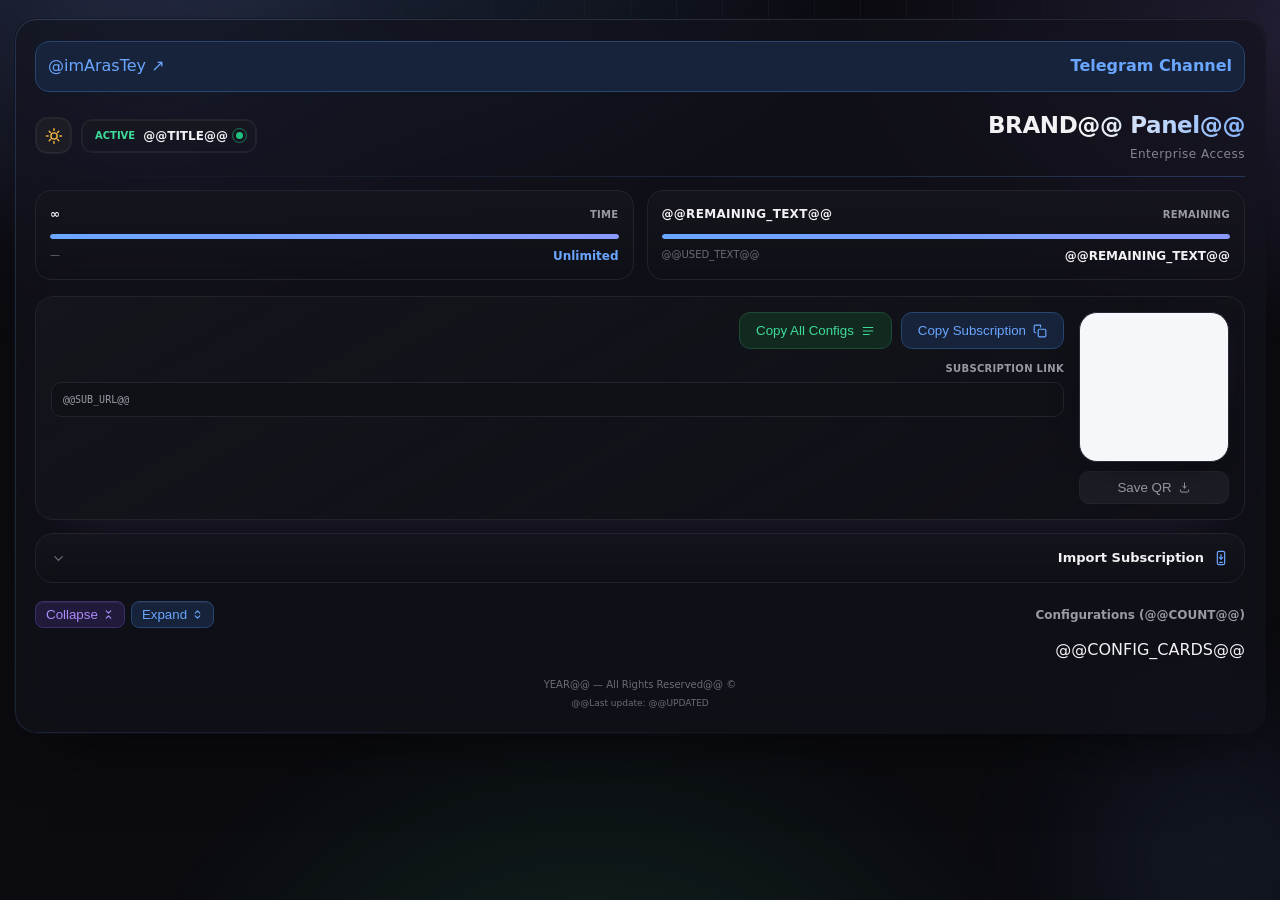
==== commit a400f308: "feat: per-instance traffic quota and expiry, plus real GB usage reporting" ====
--- a/console/api/lunel_console/services/subscription.html
+++ b/console/api/lunel_console/services/subscription.html
@@ -281,9 +281,9 @@
 
   <div class="stats-grid">
    <div class="stat-card tz">
-    <div class="label"><span>Remaining</span><span class="pct">∞</span></div>
-    <div class="bar"><div class="fill" style="width:100%"></div></div>
-    <div class="values"><b>∞</b><span>Not reported / ∞</span></div>
+    <div class="label"><span>Remaining</span><span class="pct">@@REMAINING_TEXT@@</span></div>
+    <div class="bar"><div class="fill" style="width:@@BAR_WIDTH@@;background:@@BAR_COLOR@@"></div></div>
+    <div class="values"><b>@@REMAINING_TEXT@@</b><span>@@USED_TEXT@@</span></div>
    </div>
    <div class="stat-card tz">
     <div class="label"><span>Time</span><span class="pct">∞</span></div>
